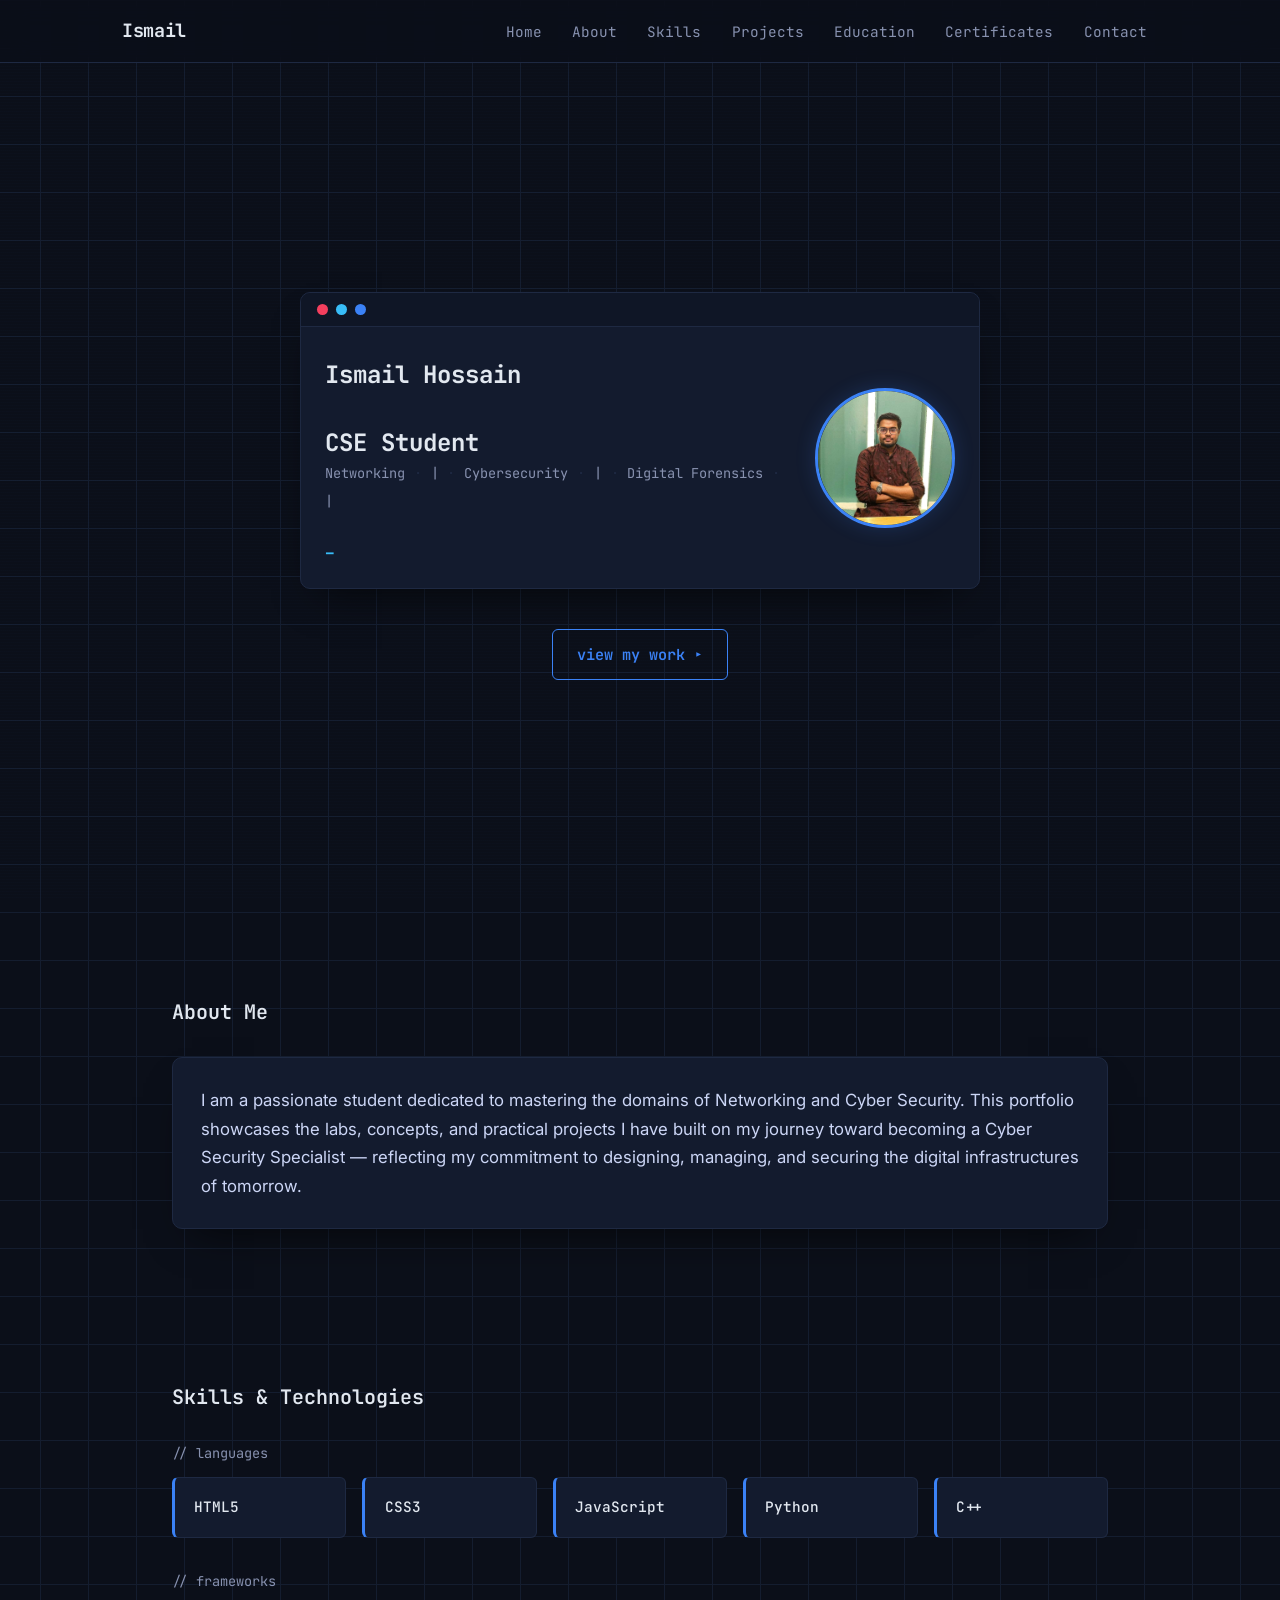
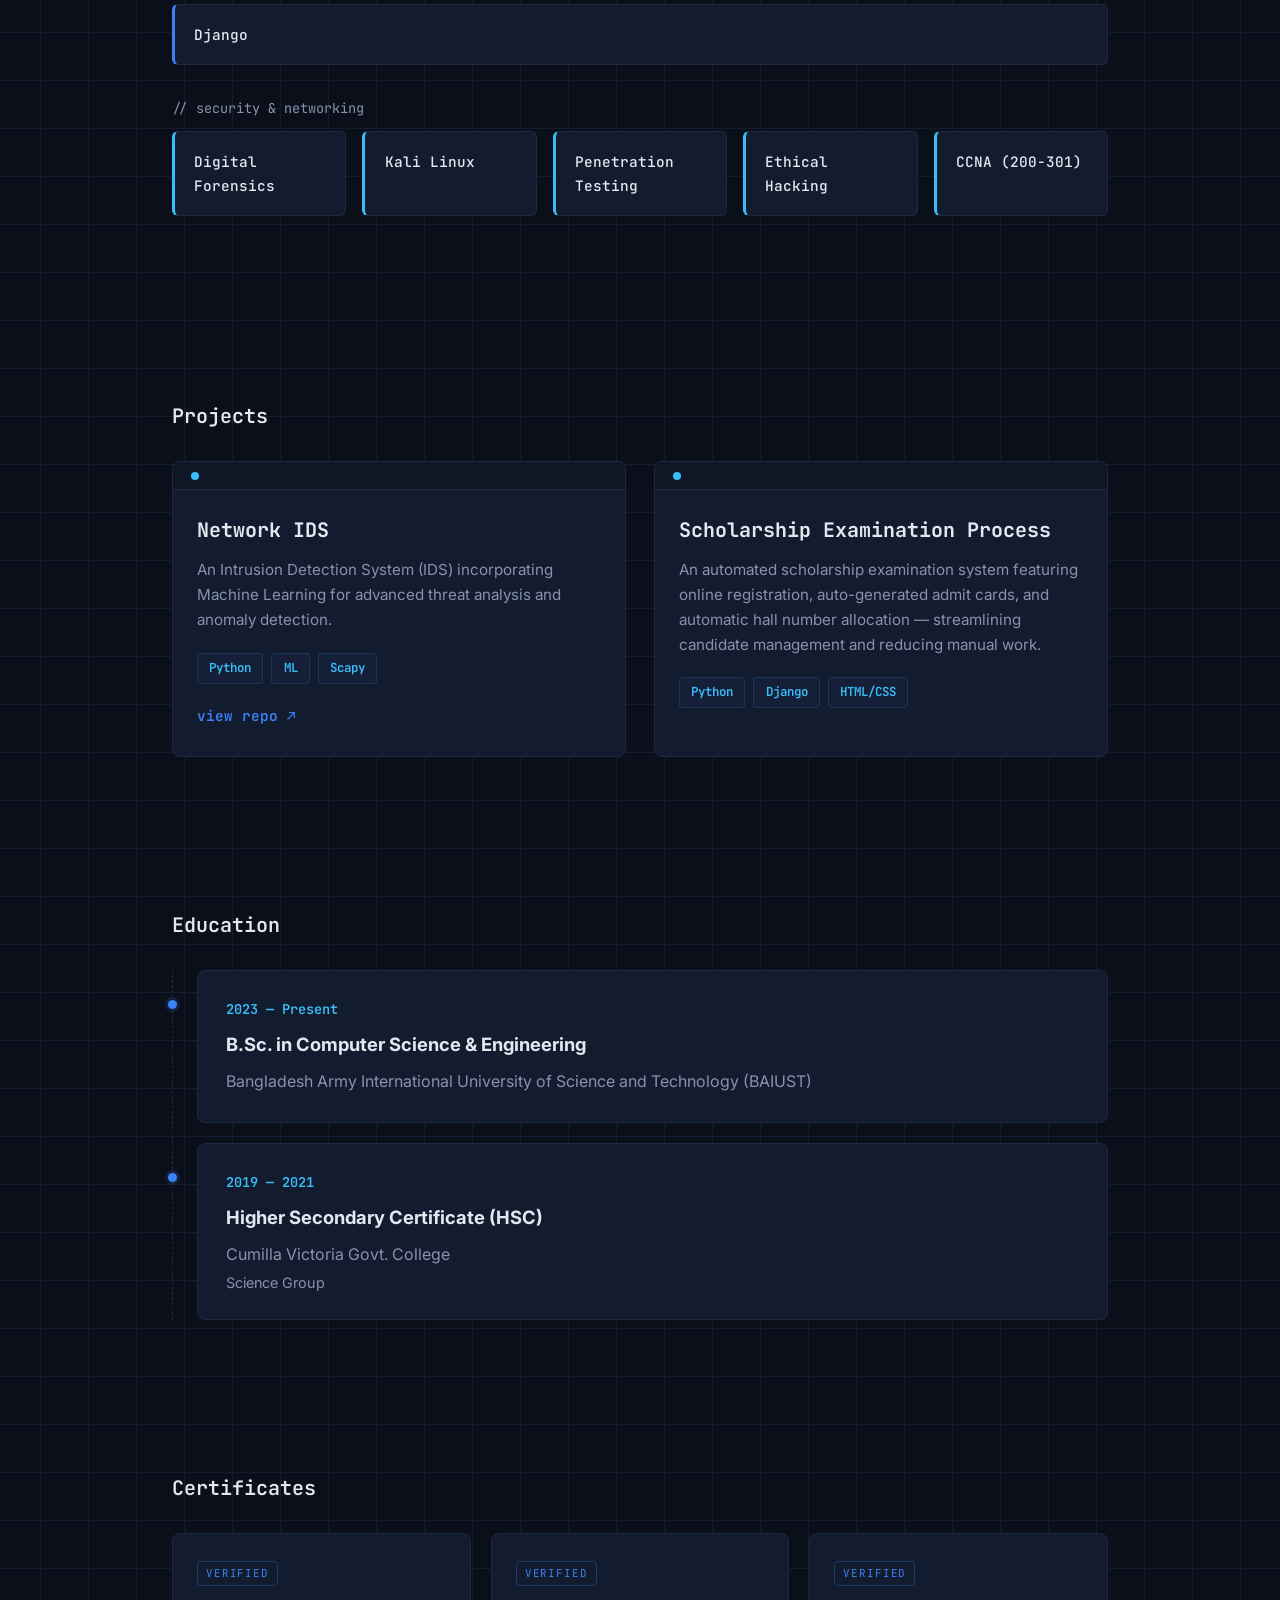
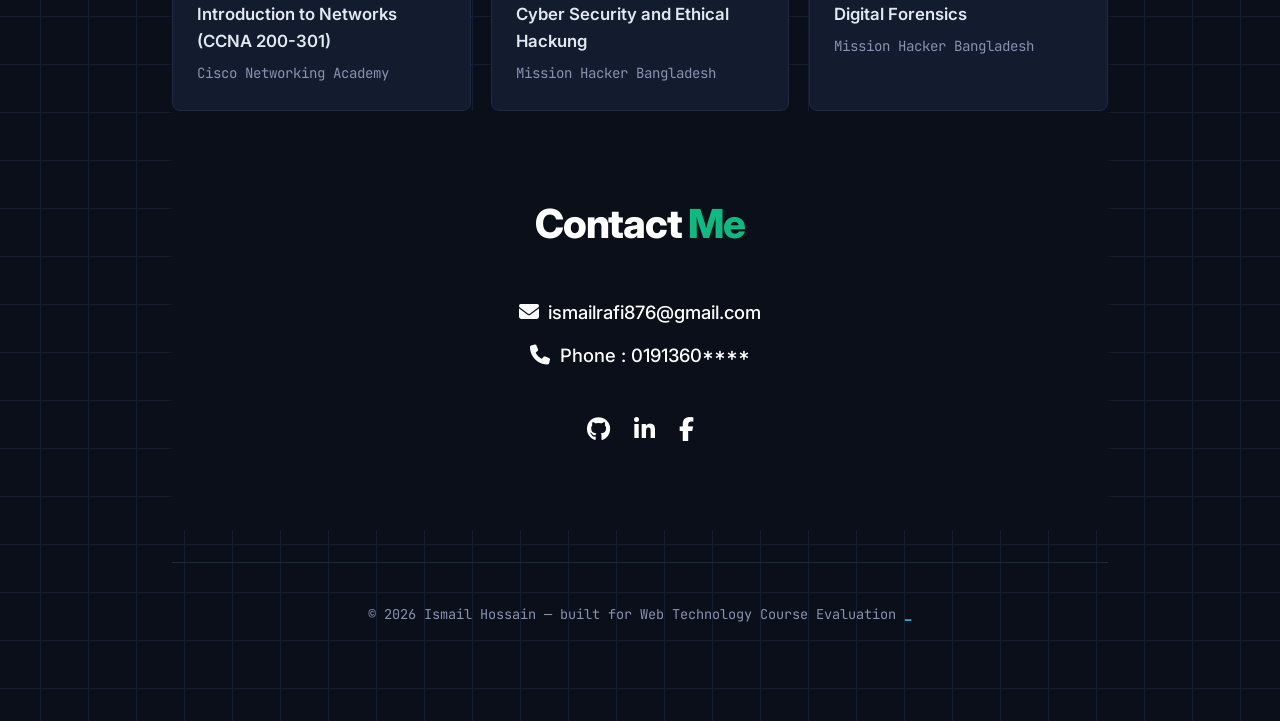
==== index.html @ 2500e72d "Add files via upload" ====
<!DOCTYPE html>
<html lang="en">
<head>
    <meta charset="UTF-8">
    <meta name="viewport" content="width=device-width, initial-scale=1.0">
    <title>Ismail Hossain — Network & Cybersecurity Portfolio</title>
    <link rel="preconnect" href="https://fonts.googleapis.com">
    <link href="https://fonts.googleapis.com/css2?family=JetBrains+Mono:wght@400;500;600;700;800&family=Inter:wght@400;500;600;700&display=swap" rel="stylesheet">
    <link rel="stylesheet" href="https://cdnjs.cloudflare.com/ajax/libs/font-awesome/6.4.0/css/all.min.css">
    <link rel="stylesheet" href="rafi_port.css">
</head>
<body>

    <header>
        <div class="nav-container">
            <div class="logo">Ismail<span class="logo-accent"></span></div>
            <button class="nav-toggle" id="navToggle" aria-label="Toggle menu" aria-expanded="false">
                <span></span><span></span><span></span>
            </button>
            <nav id="navMenu">
                <ul>
                    <li><a href="#hero">Home</a></li>
                    <li><a href="#about">About</a></li>
                    <li><a href="#skills">Skills</a></li>
                    <li><a href="#projects">Projects</a></li>
                    <li><a href="#education">Education</a></li>
                    <li><a href="#certificates">Certificates</a></li>
                    <li><a href="#contact">Contact</a></li>
                </ul>
            </nav>
        </div>
    </header>

    <section id="hero">
        <div class="scanlines" aria-hidden="true"></div>
        <div class="terminal-window hero-terminal">
            <div class="terminal-titlebar">
                <span class="dot dot-red"></span>
                <span class="dot dot-amber"></span>
                <span class="dot dot-cyan"></span>
                
            </div>
            <div class="terminal-content">
                <div class="terminal-body" id="typedBody">
                    </div>
                <div class="hero-avatar">
                    <img src="rafi.jpeg" alt="Ismail Hossain">
                </div>
            </div>
        </div>
        <a href="#projects" class="btn">view my work ▸</a>
    </section>

    <section id="about">
        <h2 class="prompt-heading">About Me</h2>
        <div class="terminal-window">
            <p class="about-text">
                I am a passionate student dedicated to mastering the domains of Networking and
                Cyber Security. This portfolio showcases the labs, concepts, and practical
                projects I have built on my journey toward becoming a Cyber Security
                Specialist — reflecting my commitment to designing, managing, and securing the
                digital infrastructures of tomorrow.
            </p>
        </div>
    </section>

    <section id="skills">
        <h2 class="prompt-heading">Skills & Technologies</h2>

        <div class="skill-group">
            <p class="skill-comment">// languages</p>
            <div class="skills-grid">
                <div class="skill-card html-card">HTML5</div>
                <div class="skill-card css-card">CSS3</div>
                <div class="skill-card js-card">JavaScript</div>
                <div class="skill-card python-card">Python</div>
                <div class="skill-card cpp-card">C++</div>
            </div>
        </div>

        <div class="skill-group">
            <p class="skill-comment">// frameworks</p>
            <div class="skills-grid">
                <div class="skill-card django-card">Django</div>
            </div>
        </div>

        <div class="skill-group">
            <p class="skill-comment">// security &amp; networking</p>
            <div class="skills-grid">
                <div class="skill-card forensics-card">Digital Forensics</div>
                <div class="skill-card kali-card">Kali Linux</div>
                <div class="skill-card pentest-card">Penetration Testing</div>
                <div class="skill-card hacking-card">Ethical Hacking</div>
                <div class="skill-card ccna-card">CCNA (200-301)</div>
            </div>
        </div>
    </section>

    <section id="projects">
        <h2 class="prompt-heading">Projects</h2>
        <div class="projects-grid">
            <div class="project-card">
                <div class="project-header">
                    <span class="file-dot"></span>
                </div>
                <div class="project-info">
                    <h3>Network IDS</h3>
                    <p>An Intrusion Detection System (IDS) incorporating Machine Learning for advanced threat analysis and anomaly detection.</p>
                    <div class="tech-tags">
                        <span class="tag">Python</span>
                        <span class="tag">ML</span>
                        <span class="tag">Scapy</span>
                    </div>
                    <a href="https://github.com/nasir4848/Intrusion-Detection-System-project" class="project-link" target="_blank">view repo ↗</a>
                </div>
            </div>
            <div class="project-card">
                <div class="project-header">
                    <span class="file-dot"></span>
                </div>
                <div class="project-info">
                    <h3>Scholarship Examination Process</h3>
                    <p>An automated scholarship examination system featuring online registration, auto-generated admit cards, and automatic hall number allocation — streamlining candidate management and reducing manual work.</p>
                    <div class="tech-tags">
                        <span class="tag">Python</span>
                        <span class="tag">Django</span>
                        <span class="tag">HTML/CSS</span>
                    </div>
                </div>
            </div>
        </div>
    </section>

    <section id="education">
        <h2 class="prompt-heading">Education</h2>
        <div class="education-timeline">
            <div class="edu-card">
                <span class="year">2023 — Present</span>
                <h3>B.Sc. in Computer Science &amp; Engineering</h3>
                <p class="institution">Bangladesh Army International University of Science and Technology (BAIUST)</p>
            </div>
            <div class="edu-card">
                <span class="year">2019 — 2021</span>
                <h3>Higher Secondary Certificate (HSC)</h3>
                <p class="institution">Cumilla Victoria Govt. College</p>
                <p class="detail">Science Group</p>
            </div>
        </div>
    </section>

    <section id="certificates">
        <h2 class="prompt-heading">Certificates</h2>
        <div class="certificates-grid">
            <div class="cert-card">
                <span class="cert-stamp">verified</span>
                <h3>Introduction to Networks (CCNA 200-301)</h3>
                <p class="issuer">Cisco Networking Academy</p>
            </div>
            <div class="cert-card">
                <span class="cert-stamp">verified</span>
                <h3>Cyber Security and Ethical Hackung</h3>
                <p class="issuer">Mission Hacker Bangladesh</p>
            </div>
            <div class="cert-card">
                <span class="cert-stamp">verified</span>
                <h3>Digital Forensics</h3>
                <p class="issuer">Mission Hacker Bangladesh</p>
            </div>
        </div>
   <!-- Contact Section -->
    <section id="contact" class="minimal-contact">
        <h2 class="contact-title">Contact <span class="title-green">Me</span></h2>
        
        <div class="contact-details">
            <div class="contact-item">
                <i class="fa-solid fa-envelope"></i>
                <a href="mailto:ismailrafi876@gmail.com">ismailrafi876@gmail.com</a>
            </div>
            <div class="contact-item">
                <i class="fa-solid fa-phone"></i>
                <a href="tel:+8801913600000">Phone : 0191360****</a>
            </div>
        </div>

        <div class="social-icon-row">
            <a href="https://github.com/Ismail-Rafi" target="_blank" aria-label="GitHub">
                <i class="fa-brands fa-github"></i>
            </a>
            <a href="https://linkedin.com/in/yourusername" target="_blank" aria-label="LinkedIn">
                <i class="fa-brands fa-linkedin-in"></i>
            </a>
            <a href="https://facebook.com/ismail.rafi.587" target="_blank" aria-label="Facebook">
                <i class="fa-brands fa-facebook-f"></i>
            </a>
            
            </a>
        </div>
    </section>

    <footer>
        <p>&copy; 2026 Ismail Hossain — built for Web Technology Course Evaluation <span class="cursor-blink">_</span></p>
    </footer>

    <script>
        // Hero terminal typing sequence
        const roleTags = ['Networking','|', 'Cybersecurity','|', 'Digital Forensics','|', ];
        const lines = [
            { output: 'Ismail Hossain' },
            { output: 'CSE Student', tags: roleTags },
        ];
        const body = document.getElementById('typedBody');
        const prefersReduced = window.matchMedia('(prefers-reduced-motion: reduce)').matches;

        function typeLine(el, text, speed, cb) {
            let i = 0;
            const interval = setInterval(() => {
                el.textContent += text.charAt(i);
                i++;
                if (i >= text.length) { clearInterval(interval); cb && cb(); }
            }, speed);
        }

        function buildTagRow(tags) {
            const row = document.createElement('div');
            row.className = 'term-tags';
            tags.forEach(t => {
                const chip = document.createElement('span');
                chip.className = 'term-tag';
                chip.textContent = t;
                row.appendChild(chip);
            });
            return row;
        }

        function renderStatic() {
            lines.forEach(l => {
                const o = document.createElement('p');
                o.className = 'term-output';
                o.textContent = l.output;
                body.appendChild(o);
                if (l.tags) body.appendChild(buildTagRow(l.tags));
            });
            const c = document.createElement('span');
            c.className = 'cursor-blink';
            c.textContent = '_';
            body.appendChild(c);
        }

        function revealTags(row, tags, i, cb) {
            if (i >= tags.length) { cb && cb(); return; }
            const chip = document.createElement('span');
            chip.className = 'term-tag';
            chip.textContent = tags[i];
            row.appendChild(chip);
            setTimeout(() => revealTags(row, tags, i + 1, cb), 110);
        }

        function runSequence(idx) {
            if (idx >= lines.length) {
                const c = document.createElement('span');
                c.className = 'cursor-blink';
                c.textContent = '_';
                body.appendChild(c);
                return;
            }
            
            const o = document.createElement('p');
            o.className = 'term-output';
            body.appendChild(o);
            
            typeLine(o, lines[idx].output, 30, () => {
                if (lines[idx].tags) {
                    const row = document.createElement('div');
                    row.className = 'term-tags';
                    body.appendChild(row);
                    revealTags(row, lines[idx].tags, 0, () => runSequence(idx + 1));
                } else {
                    const spacer = document.createElement('div');
                    spacer.style.height = '0.5rem';
                    body.appendChild(spacer);
                    runSequence(idx + 1);
                }
            });
        }

        if (prefersReduced) {
            renderStatic();
        } else {
            runSequence(0);
        }

        // Mobile nav toggle
        const navToggle = document.getElementById('navToggle');
        const navMenu = document.getElementById('navMenu');
        navToggle.addEventListener('click', () => {
            const open = navMenu.classList.toggle('open');
            navToggle.setAttribute('aria-expanded', open);
        });
        navMenu.querySelectorAll('a').forEach(a => a.addEventListener('click', () => {
            navMenu.classList.remove('open');
            navToggle.setAttribute('aria-expanded', false);
        }));

        // Scroll reveal for sections
        const revealEls = document.querySelectorAll('section > *');
        const io = new IntersectionObserver((entries) => {
            entries.forEach(entry => {
                if (entry.isIntersecting) {
                    entry.target.classList.add('in-view');
                    io.unobserve(entry.target);
                }
            });
        }, { threshold: 0.12 });
        revealEls.forEach(el => io.observe(el));
    </script>

</body>
</html>
---- rafi_port.css ----
:root {
    /* Color tokens - Updated to Premium Midnight Sapphire Theme */
    --bg: #0B0F19;          /* Deep Midnight Blue (Less harsh than solid black) */
    --panel: #131B2E;       /* Sleek Sapphire Panel */
    --panel-alt: #0F1626;   /* Darker Sub-panel */
    --border: #1E2942;      /* Refined Slate Border */
    --border-soft: #141D2F; /* Soft Background Grid Line */
    --text: #E2E8F0;        /* Crisp Off-White for high readability */
    --muted: #8892B0;       /* Perfect Slate Muted Text */
    --cyan: #3B82F6;        /* Vibrant Electric Blue */
    --amber: #38BDF8;       /* Bright Sky Blue Accent */
    --red-dim: #F43F5E;     /* Soft Rose Red for terminal dots */
    --neon-green: #10B981;  /* Clean Emerald Green for Contact accent */

    /* Type */
    --font-mono: 'JetBrains Mono', 'SFMono-Regular', Consolas, monospace;
    --font-body: 'Inter', -apple-system, sans-serif;
}

* {
    margin: 0;
    padding: 0;
    box-sizing: border-box;
    scroll-behavior: smooth;
}

body {
    background-color: var(--bg);
    color: var(--text);
    font-family: var(--font-body);
    line-height: 1.65;
    background-image:
        linear-gradient(var(--border-soft) 1px, transparent 1px),
        linear-gradient(90deg, var(--border-soft) 1px, transparent 1px);
    background-size: 48px 48px;
    background-position: center top;
}

/* Reveal-on-scroll */
section > * {
    opacity: 0;
    transform: translateY(16px);
    transition: opacity 0.6s ease, transform 0.6s ease;
}
section > *.in-view { opacity: 1; transform: translateY(0); }
@media (prefers-reduced-motion: reduce) {
    section > * { opacity: 1; transform: none; transition: none; }
}

/* Navbar */
header {
    background: rgba(11, 15, 25, 0.85);
    backdrop-filter: blur(12px);
    position: fixed;
    width: 100%;
    top: 0;
    z-index: 1000;
    border-bottom: 1px solid var(--border);
}

.nav-container {
    display: flex;
    justify-content: space-between;
    align-items: center;
    max-width: 1100px;
    margin: 0 auto;
    padding: 1rem 2rem;
}

.logo {
    font-family: var(--font-mono);
    font-size: 1.15rem;
    font-weight: 700;
    color: var(--text);
    letter-spacing: -0.02em;
}
.logo-accent { color: var(--cyan); }

nav ul {
    display: flex;
    list-style: none;
    gap: 0.5rem;
}

nav ul li a {
    text-decoration: none;
    color: var(--muted);
    font-family: var(--font-mono);
    font-size: 0.9rem;
    padding: 0.4rem 0.7rem;
    border-radius: 4px;
    transition: color 0.2s, background 0.2s;
}

nav ul li a:hover {
    color: var(--cyan);
    background: rgba(59, 130, 246, 0.08);
}

.nav-toggle {
    display: none;
    flex-direction: column;
    gap: 5px;
    background: none;
    border: none;
    cursor: pointer;
    padding: 0.4rem;
}
.nav-toggle span {
    width: 22px;
    height: 2px;
    background: var(--text);
    display: block;
}

/* Sections */
section {
    padding: 6rem 2rem 3.5rem 2rem;
    max-width: 1000px;
    margin: 0 auto;
    position: relative;
}

.prompt-heading {
    font-family: var(--font-mono);
    font-size: 1.25rem;
    font-weight: 600;
    color: var(--text);
    margin-bottom: 1.75rem;
}

/* Terminal window (shared component) */
.terminal-window {
    background: var(--panel);
    border: 1px solid var(--border);
    border-radius: 10px;
    overflow: hidden;
    box-shadow: 0 20px 40px -20px rgba(0,0,0,0.7);
}

.terminal-titlebar {
    display: flex;
    align-items: center;
    gap: 0.5rem;
    padding: 0.7rem 1rem;
    background: var(--panel-alt);
    border-bottom: 1px solid var(--border);
}
.dot { width: 11px; height: 11px; border-radius: 50%; display: inline-block; }
.dot-red { background: var(--red-dim); }
.dot-amber { background: var(--amber); }
.dot-cyan { background: var(--cyan); }
.terminal-path {
    margin-left: 0.75rem;
    font-family: var(--font-mono);
    font-size: 0.8rem;
    color: var(--muted);
}

.terminal-content {
    display: flex;
    align-items: center;
    justify-content: space-between;
    gap: 1.5rem;
    padding: 1.75rem 1.5rem;
}

.terminal-body {
    padding: 0;
    flex: 1;
    min-width: 0;
}

/* Avatar styling */
.hero-avatar {
    flex-shrink: 0;
    display: flex;
    justify-content: center;
    align-items: center;
}
.hero-avatar img {
    width: 140px;
    height: 140px;
    border-radius: 50%;
    object-fit: cover;
    border: 3px solid var(--cyan);
    box-shadow: 0 0 20px rgba(59, 130, 246, 0.2);
    transition: transform 0.3s ease, border-color 0.3s ease, box-shadow 0.3s ease;
    display: block;
}
.hero-avatar img:hover {
    transform: scale(1.05);
    border-color: var(--amber);
    box-shadow: 0 0 25px rgba(56, 189, 248, 0.35);
}

.about-text {
    padding: 1.75rem;
    font-family: var(--font-body);
    font-size: 1.05rem;
    color: #CCD6F6;
    line-height: 1.7;
}

/* Hero */
#hero {
    min-height: 100vh;
    display: flex;
    flex-direction: column;
    justify-content: center;
    align-items: center;
    text-align: center;
    max-width: 100%;
    padding-top: 8rem;
    position: relative;
    overflow: hidden;
}

.scanlines {
    position: absolute;
    inset: 0;
    pointer-events: none;
    background: repeating-linear-gradient(
        to bottom,
        rgba(59, 130, 246, 0.01) 0px,
        rgba(59, 130, 246, 0.01) 1px,
        transparent 1px,
        transparent 3px
    );
    z-index: 0;
}

.hero-terminal {
    width: min(680px, 90vw);
    text-align: left;
    z-index: 1;
}

.term-line {
    font-family: var(--font-mono);
    color: var(--cyan);
    font-size: 1rem;
    margin-bottom: 0.35rem;
    white-space: pre-wrap;
    word-break: break-word;
}
.term-output {
    font-family: var(--font-mono);
    color: var(--text);
    font-size: 1.5rem;
    font-weight: 700;
    margin-bottom: 1.25rem;
    white-space: pre-wrap;
    word-break: break-word;
}
.term-output:last-of-type { margin-bottom: 0; }

.term-tags {
    display: flex;
    flex-wrap: wrap;
    align-items: center;
    row-gap: 0.35rem;
    margin-bottom: 1.25rem;
}
.term-tag {
    font-family: var(--font-mono);
    font-size: 0.85rem;
    font-weight: 400;
    color: var(--muted);
    white-space: nowrap;
}
.term-tag:not(:last-child)::after {
    content: '·';
    color: var(--border);
    margin: 0 0.55rem;
}

.cursor-blink {
    display: inline-block;
    color: var(--amber);
    font-family: var(--font-mono);
    font-weight: 700;
    animation: blink 1s step-end infinite;
}
@keyframes blink { 50% { opacity: 0; } }

.btn {
    display: inline-block;
    margin-top: 2.5rem;
    background: transparent;
    color: var(--cyan);
    border: 1px solid var(--cyan);
    padding: 0.75rem 1.5rem;
    border-radius: 6px;
    text-decoration: none;
    font-family: var(--font-mono);
    font-weight: 600;
    font-size: 0.95rem;
    transition: background 0.25s, color 0.25s, transform 0.2s;
    cursor: pointer;
    z-index: 1;
    position: relative;
}
.btn:hover {
    background: rgba(59, 130, 246, 0.15);
    transform: translateY(-2px);
}

/* Skills */
.skill-group { margin-bottom: 2rem; }
.skill-comment {
    font-family: var(--font-mono);
    color: var(--muted);
    font-size: 0.85rem;
    margin-bottom: 0.75rem;
}

.skills-grid {
    display: grid;
    grid-template-columns: repeat(auto-fit, minmax(150px, 1fr));
    gap: 1rem;
}

.skill-card {
    background: var(--panel);
    border: 1px solid var(--border);
    border-left: 3px solid var(--cyan);
    padding: 1.1rem 1.2rem;
    border-radius: 6px;
    font-family: var(--font-mono);
    font-size: 0.9rem;
    font-weight: 500;
    color: var(--text);
    transition: all 0.2s ease;
}
.skill-card:hover { 
    transform: translateY(-3px); 
    border-color: var(--cyan);
    box-shadow: 0 8px 20px -8px rgba(59, 130, 246, 0.3);
}

.forensics-card, .kali-card, .pentest-card, .hacking-card, .ccna-card {
    border-left-color: var(--amber);
}

/* Projects */
.projects-grid {
    display: grid;
    grid-template-columns: repeat(auto-fit, minmax(320px, 1fr));
    gap: 1.75rem;
}

.project-card {
    background: var(--panel);
    border: 1px solid var(--border);
    border-radius: 8px;
    overflow: hidden;
    display: flex;
    flex-direction: column;
    transition: transform 0.25s, box-shadow 0.25s, border-color 0.25s;
}
.project-card:hover {
    transform: translateY(-4px);
    border-color: var(--cyan);
    box-shadow: 0 16px 32px -18px rgba(59, 130, 246, 0.25);
}

.project-header {
    display: flex;
    align-items: center;
    gap: 0.5rem;
    padding: 0.6rem 1.1rem;
    background: var(--panel-alt);
    border-bottom: 1px solid var(--border);
}
.file-dot { width: 8px; height: 8px; border-radius: 50%; background: var(--amber); }
.file-name { font-family: var(--font-mono); font-size: 0.8rem; color: var(--muted); }

.project-info {
    padding: 1.5rem 1.5rem 1.75rem;
    display: flex;
    flex-direction: column;
    flex-grow: 1;
}

.project-info h3 {
    margin-bottom: 0.6rem;
    color: var(--text);
    font-size: 1.25rem;
    font-family: var(--font-mono);
}

.project-info p {
    color: var(--muted);
    font-size: 0.95rem;
    margin-bottom: 1.25rem;
    flex-grow: 1;
}

.tech-tags {
    display: flex;
    flex-wrap: wrap;
    gap: 0.5rem;
    margin-bottom: 1.25rem;
}

.tag {
    background: rgba(59, 130, 246, 0.05);
    color: var(--amber);
    padding: 0.25rem 0.7rem;
    border-radius: 4px;
    font-size: 0.78rem;
    font-family: var(--font-mono);
    font-weight: 600;
    border: 1px solid rgba(56, 189, 248, 0.15);
}

.project-link {
    display: inline-block;
    color: var(--cyan);
    text-decoration: none;
    font-weight: 600;
    font-family: var(--font-mono);
    font-size: 0.9rem;
    align-self: flex-start;
    transition: color 0.2s;
}
.project-link:hover { color: var(--amber); }

/* Education */
.education-timeline {
    display: flex;
    flex-direction: column;
    gap: 1.25rem;
    position: relative;
    padding-left: 1.5rem;
    border-left: 1px dashed var(--border);
}

.edu-card {
    background: var(--panel);
    border: 1px solid var(--border);
    padding: 1.5rem 1.75rem;
    border-radius: 8px;
    position: relative;
}
.edu-card::before {
    content: '';
    position: absolute;
    left: -1.87rem;
    top: 1.8rem;
    width: 9px;
    height: 9px;
    border-radius: 50%;
    background: var(--cyan);
    box-shadow: 0 0 0 3px rgba(59, 130, 246, 0.15);
}

.edu-card .year {
    font-family: var(--font-mono);
    font-weight: 600;
    color: var(--amber);
    font-size: 0.85rem;
}

.edu-card h3 {
    margin: 0.5rem 0;
    color: var(--text);
    font-size: 1.15rem;
}

.edu-card .institution {
    color: var(--muted);
    margin-bottom: 0.25rem;
    font-style: normal;
}
.edu-card .detail { color: var(--muted); font-size: 0.9rem; }

/* Certificates */
.certificates-grid {
    display: grid;
    grid-template-columns: repeat(auto-fit, minmax(240px, 1fr));
    gap: 1.25rem;
}

.cert-card {
    background: var(--panel);
    padding: 1.5rem;
    border-radius: 8px;
    border: 1px solid var(--border);
    text-align: left;
    position: relative;
}

.cert-stamp {
    display: inline-block;
    font-family: var(--font-mono);
    font-size: 0.68rem;
    letter-spacing: 0.08em;
    text-transform: uppercase;
    color: var(--cyan);
    border: 1px solid rgba(59, 130, 246, 0.3);
    padding: 0.15rem 0.5rem;
    border-radius: 4px;
    margin-bottom: 0.9rem;
}

.cert-card h3 {
    font-size: 1.05rem;
    color: var(--text);
    margin-bottom: 0.4rem;
    font-weight: 600;
}

.cert-card .issuer {
    color: var(--muted);
    font-size: 0.88rem;
    font-family: var(--font-mono);
}

/* ==========================================================================
   Minimalist Contact Section (Ref Image Match with Midnight Glow)
   ========================================================================== */

.minimal-contact {
    display: flex;
    flex-direction: column;
    align-items: center;
    justify-content: center;
    text-align: center;
    padding: 5rem 2rem;
    background-color: var(--bg);
}

/* Contact Me Title */
.contact-title {
    font-family: var(--font-body);
    font-size: 2.5rem;
    font-weight: 800;
    color: #FFFFFF;
    margin-bottom: 2.5rem;
    letter-spacing: -0.03em;
}

.contact-title .title-green {
    color: var(--neon-green); /* emerald green matching reference */
}

/* Email & Phone Rows */
.contact-details {
    display: flex;
    flex-direction: column;
    align-items: center;
    gap: 0.8rem;
    margin-bottom: 2rem;
}

.contact-item {
    display: flex;
    align-items: center;
    gap: 0.6rem;
    font-family: var(--font-body);
    font-size: 1.15rem;
    font-weight: 500;
}

.contact-item i {
    color: #FFFFFF;
    font-size: 1.25rem;
}

.contact-item a {
    color: #FFFFFF;
    text-decoration: none;
    transition: color 0.2s ease;
}

.contact-item a:hover {
    color: var(--neon-green);
}

/* Bottom Social Icons Row */
.social-icon-row {
    display: flex;
    align-items: center;
    justify-content: center;
    gap: 1.5rem;
    margin-top: 0.5rem;
}

.social-icon-row a {
    color: #FFFFFF;
    font-size: 1.5rem;
    transition: transform 0.2s ease, color 0.2s ease;
    text-decoration: none;
}

.social-icon-row a:hover {
    transform: translateY(-3px);
    color: var(--neon-green); /* elegant glowing emerald response */
}

/* Focus visibility for accessibility */
a:focus-visible, button:focus-visible, input:focus-visible, textarea:focus-visible {
    outline: 2px solid var(--cyan);
    outline-offset: 2px;
}

/* Footer */
footer {
    text-align: center;
    padding: 2.5rem 2rem;
    border-top: 1px solid var(--border);
    margin-top: 2rem;
    font-family: var(--font-mono);
    font-size: 0.85rem;
    color: var(--muted);
}

/* Responsive Navbar */
@media (max-width: 768px) {
    .nav-toggle { display: flex; }
    nav ul {
        flex-direction: column;
        gap: 0.25rem;
    }
    #navMenu {
        display: none;
        position: absolute;
        top: 100%;
        left: 0;
        right: 0;
        background: var(--bg);
        border-bottom: 1px solid var(--border);
        padding: 1rem 2rem 1.5rem;
    }
    #navMenu.open { display: block; }
    #hero { padding-top: 7rem; }
    .term-output { font-size: 1.15rem; }
}

@media (max-width: 640px) {
    .terminal-content {
        flex-direction: column-reverse;
        align-items: center;
        text-align: left;
        gap: 1.5rem;
    }
    .hero-avatar {
        align-self: center;
        padding: 0;
    }
    .hero-avatar img {
        width: 110px;
        height: 110px;
    }
}
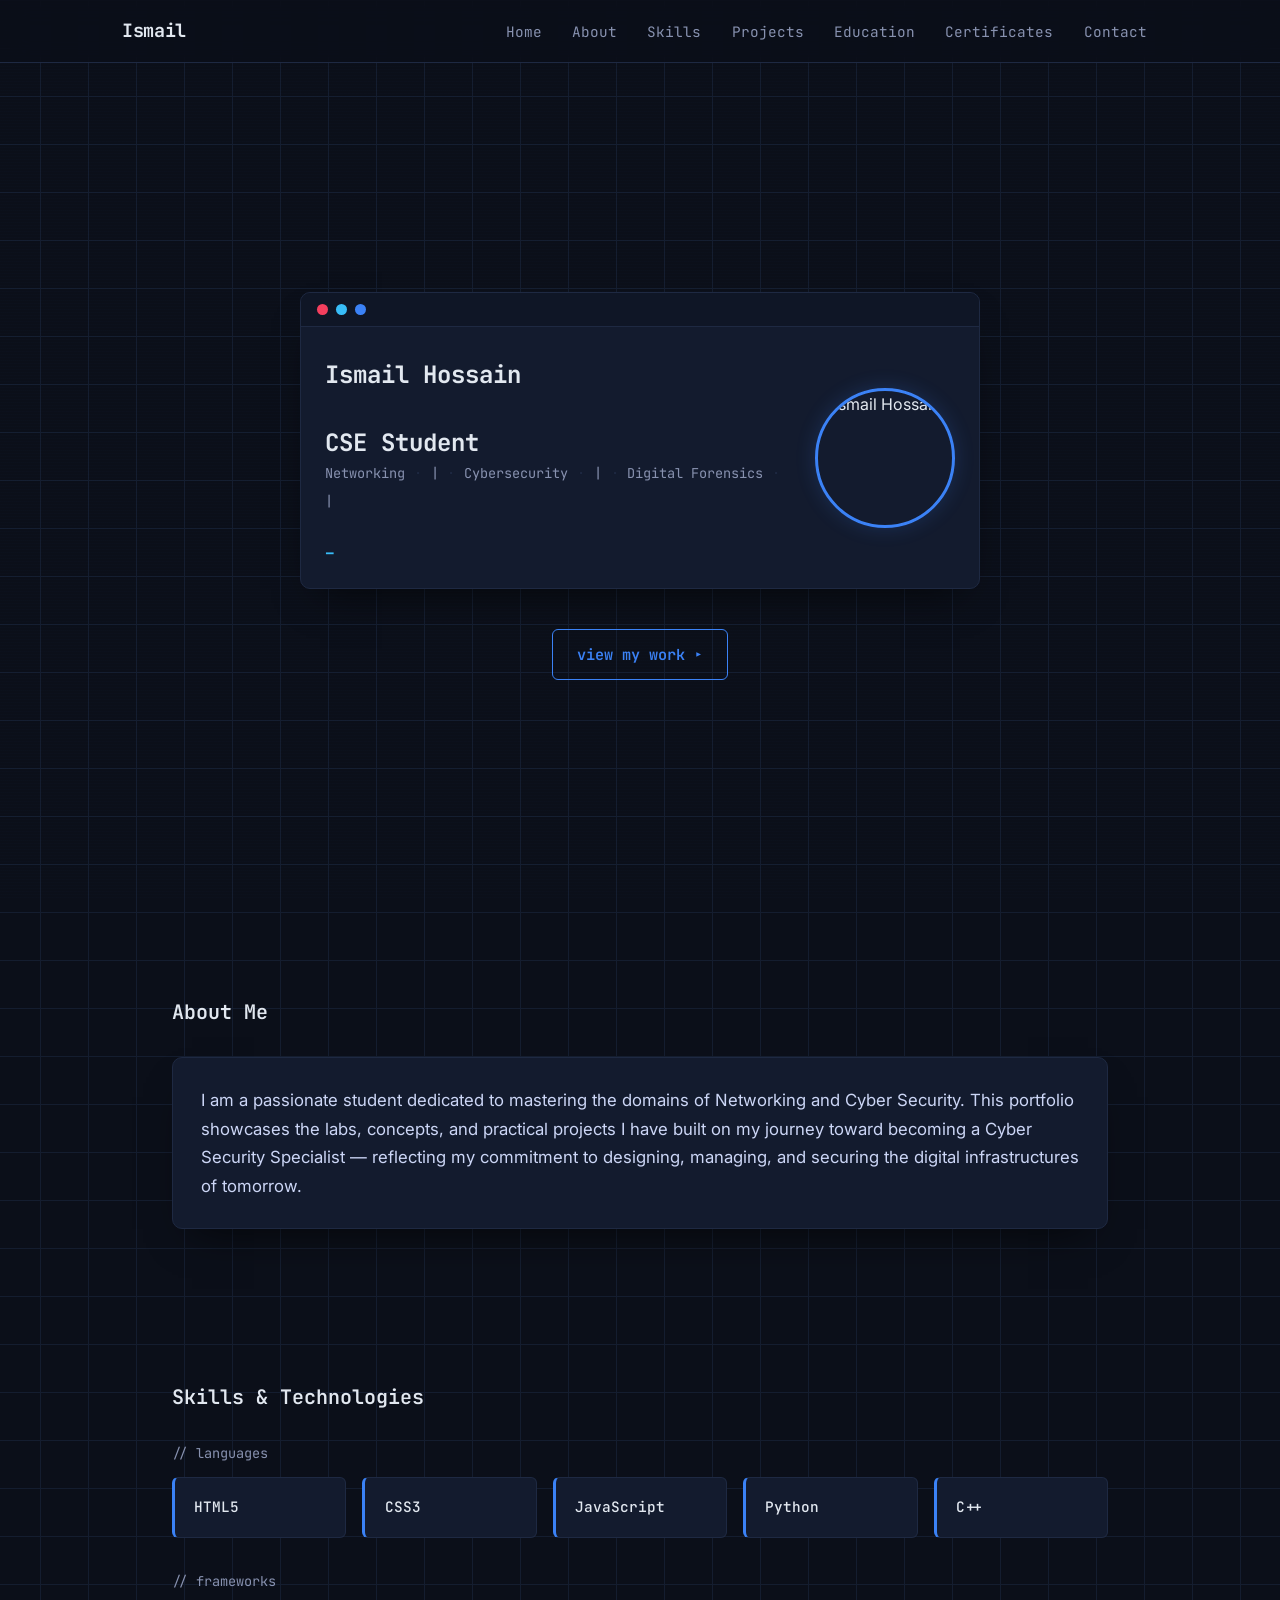
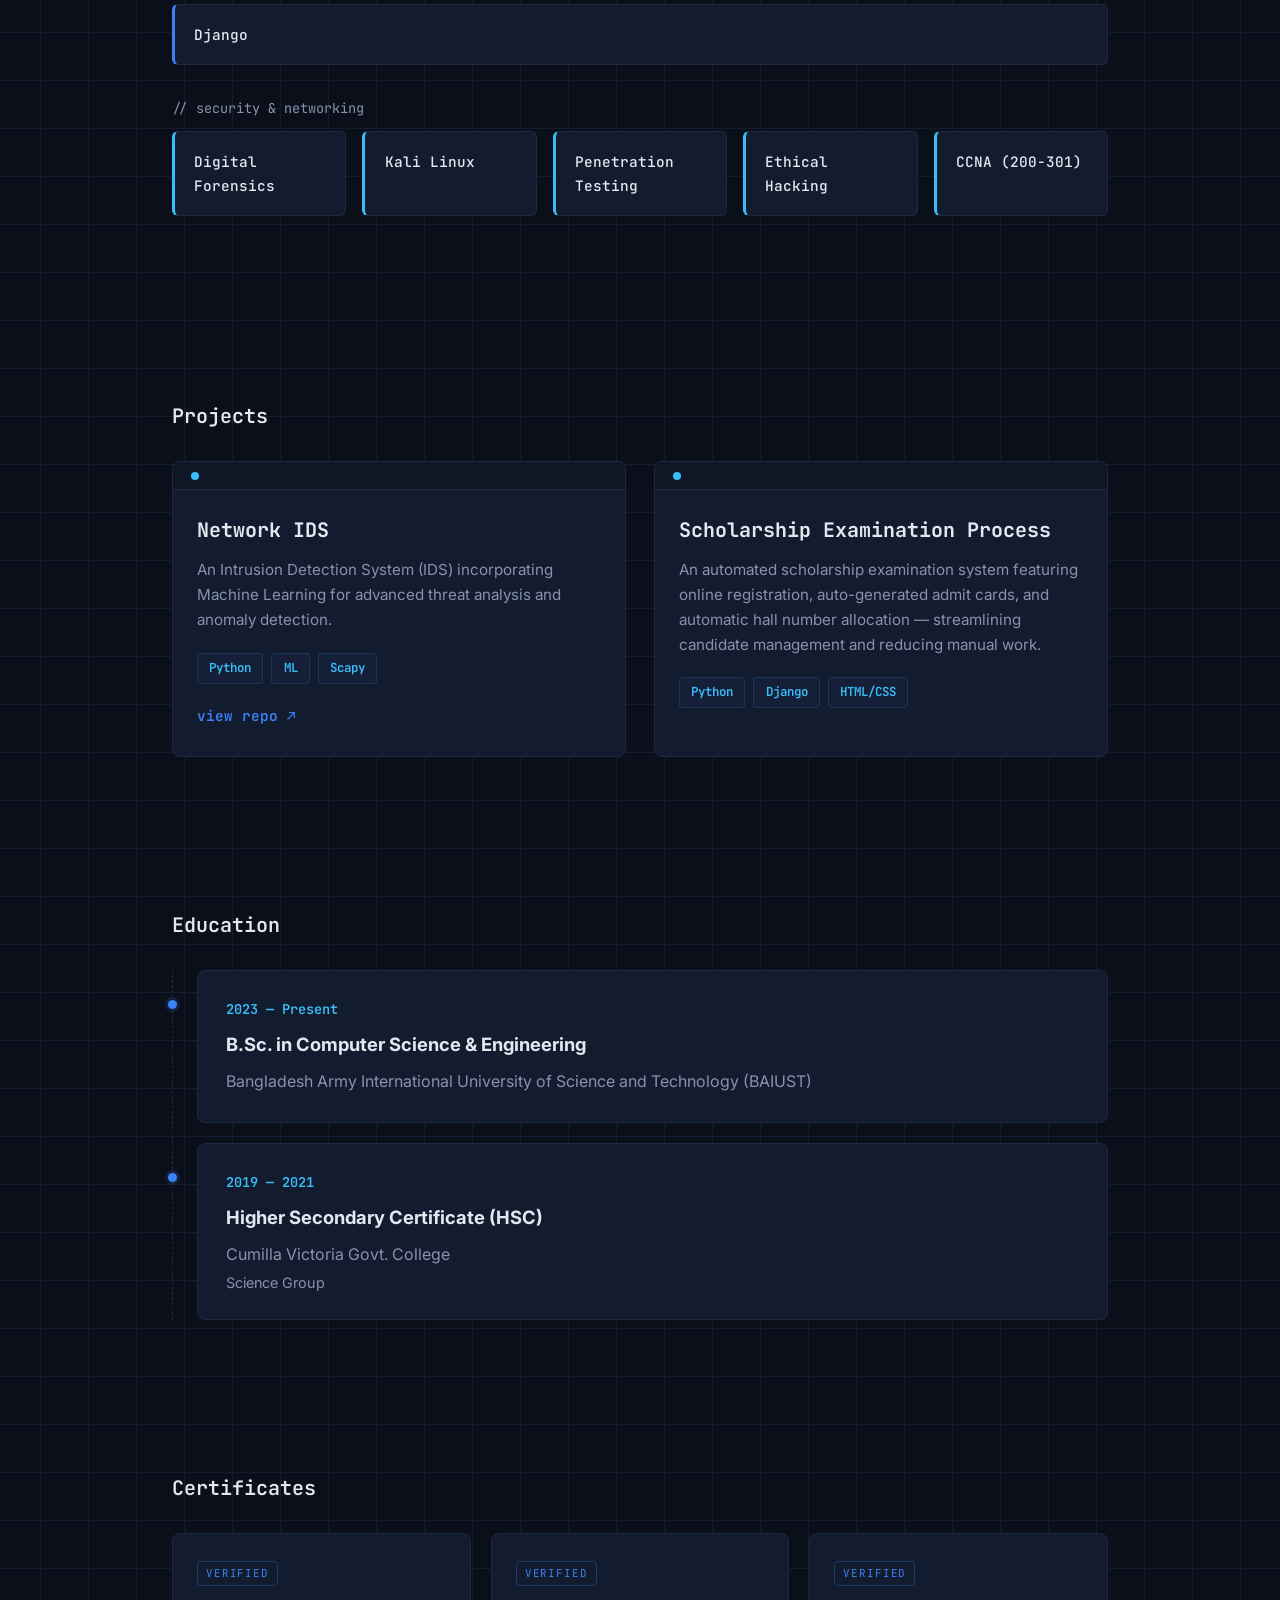
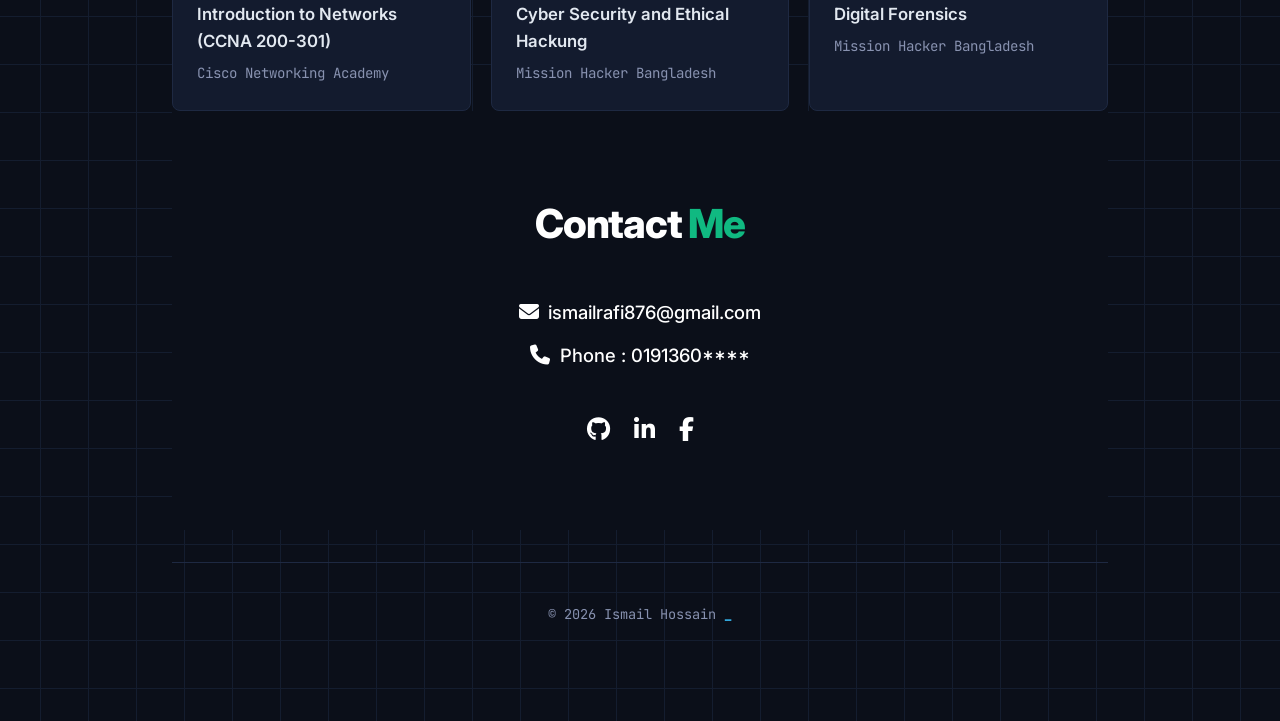
==== commit 54207d8f: "Add files via upload" ====
--- a/index.html
+++ b/index.html
@@ -199,7 +199,7 @@
     </section>
 
     <footer>
-        <p>&copy; 2026 Ismail Hossain — built for Web Technology Course Evaluation <span class="cursor-blink">_</span></p>
+        <p>&copy; 2026 Ismail Hossain <span class="cursor-blink">_</span></p>
     </footer>
 
     <script>
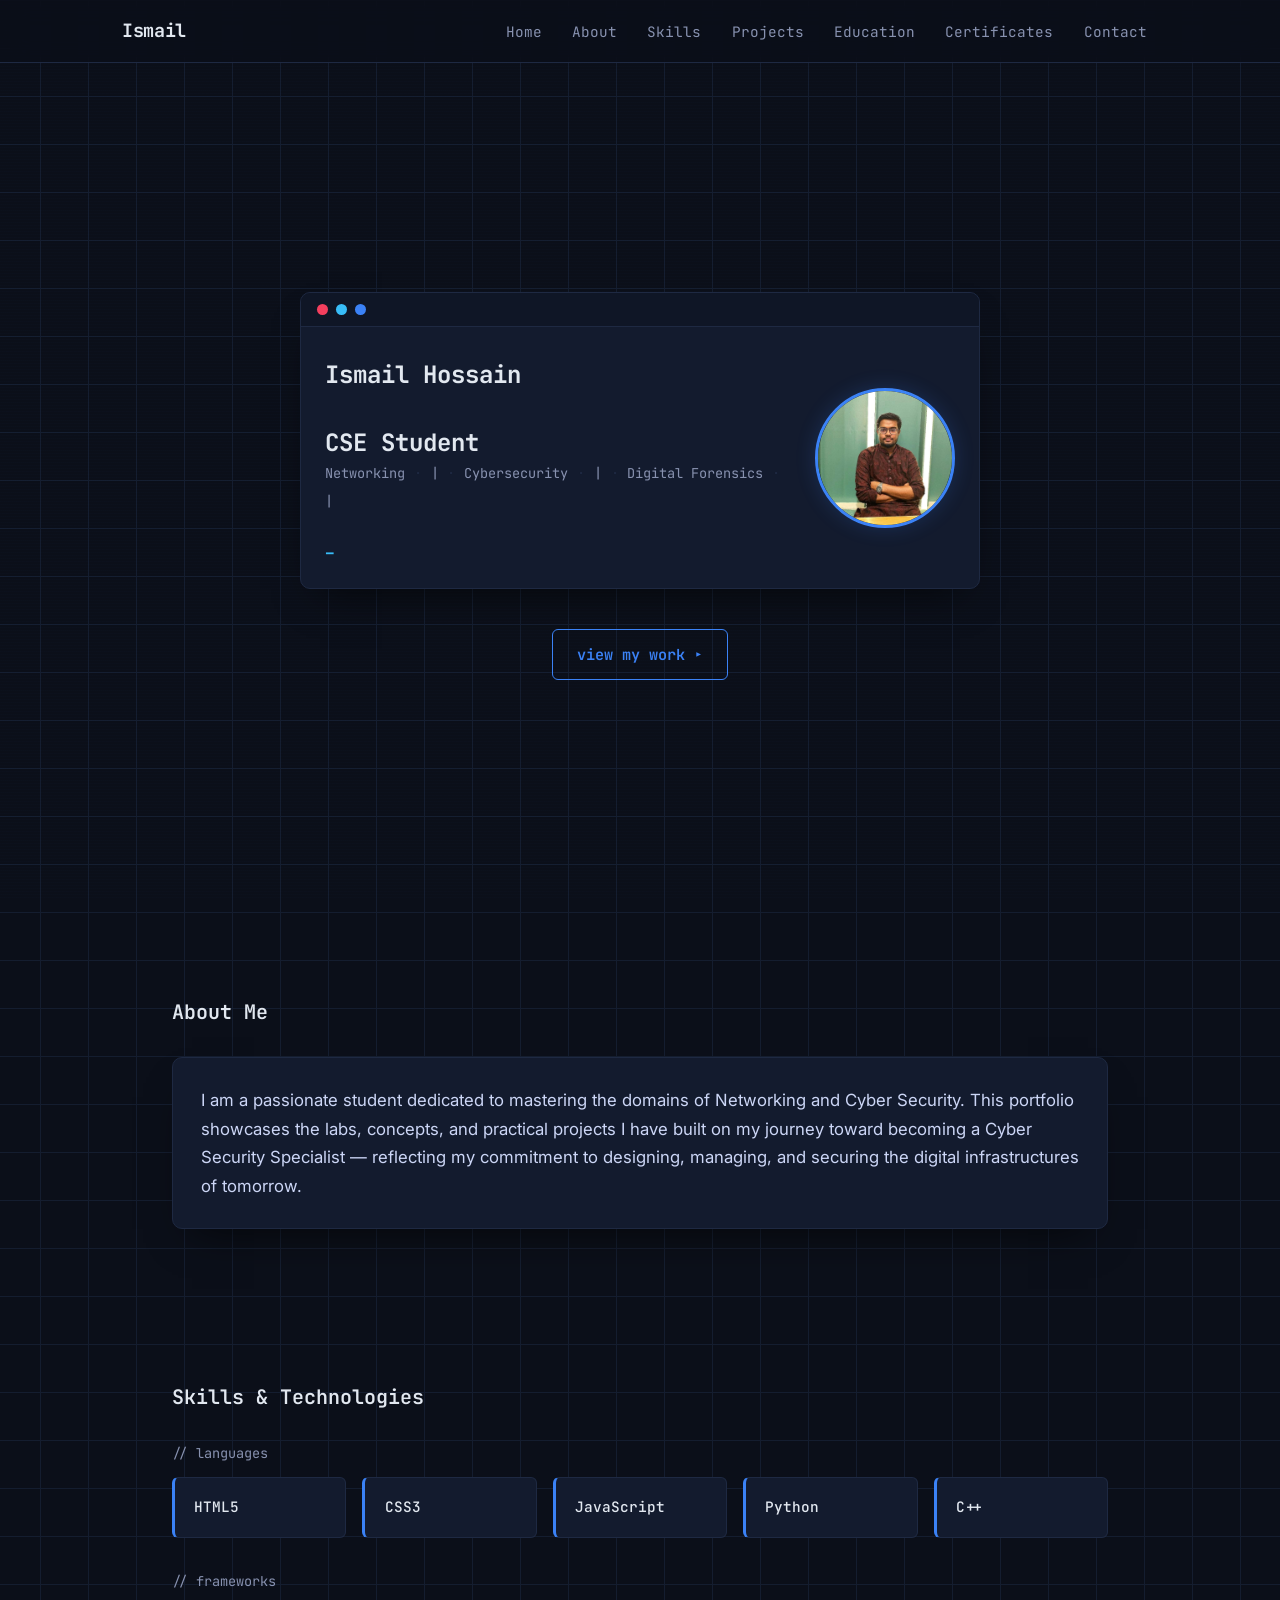
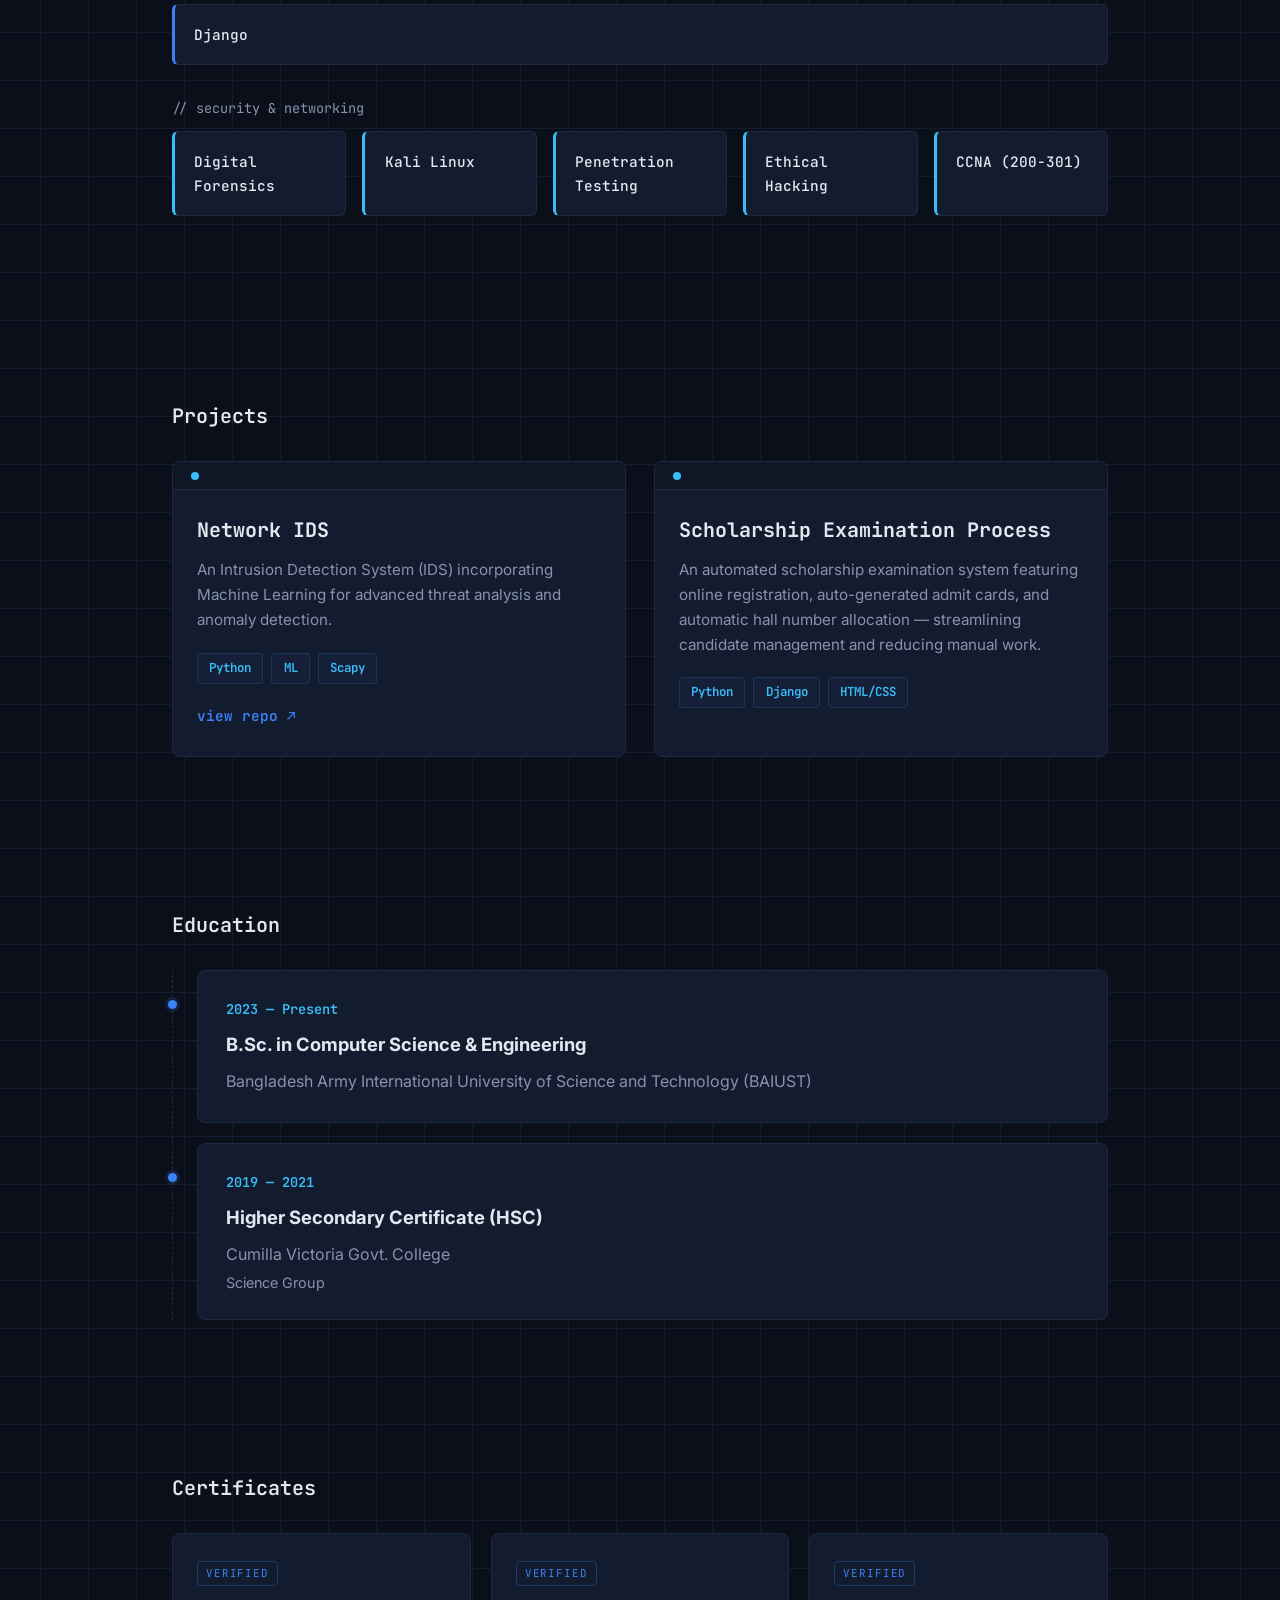
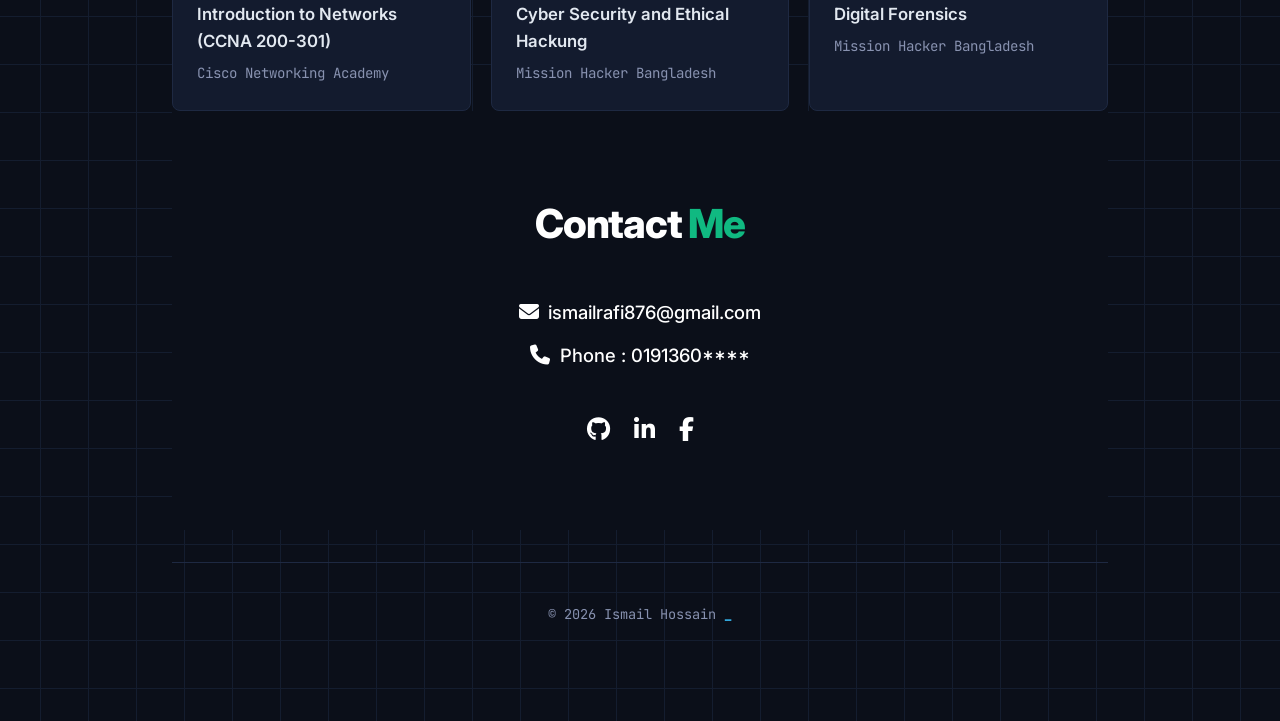
==== commit 760427f0: "Update index.html" ====
--- a/index.html
+++ b/index.html
@@ -112,7 +112,7 @@
                         <span class="tag">ML</span>
                         <span class="tag">Scapy</span>
                     </div>
-                    <a href="https://github.com/nasir4848/Intrusion-Detection-System-project" class="project-link" target="_blank">view repo ↗</a>
+                    <a href="https://github.com/Ismail-Rafi/Intrusion-Detection-System-project" class="project-link" target="_blank">view repo ↗</a>
                 </div>
             </div>
             <div class="project-card">
@@ -316,4 +316,4 @@
     </script>
 
 </body>
-</html>+</html>
